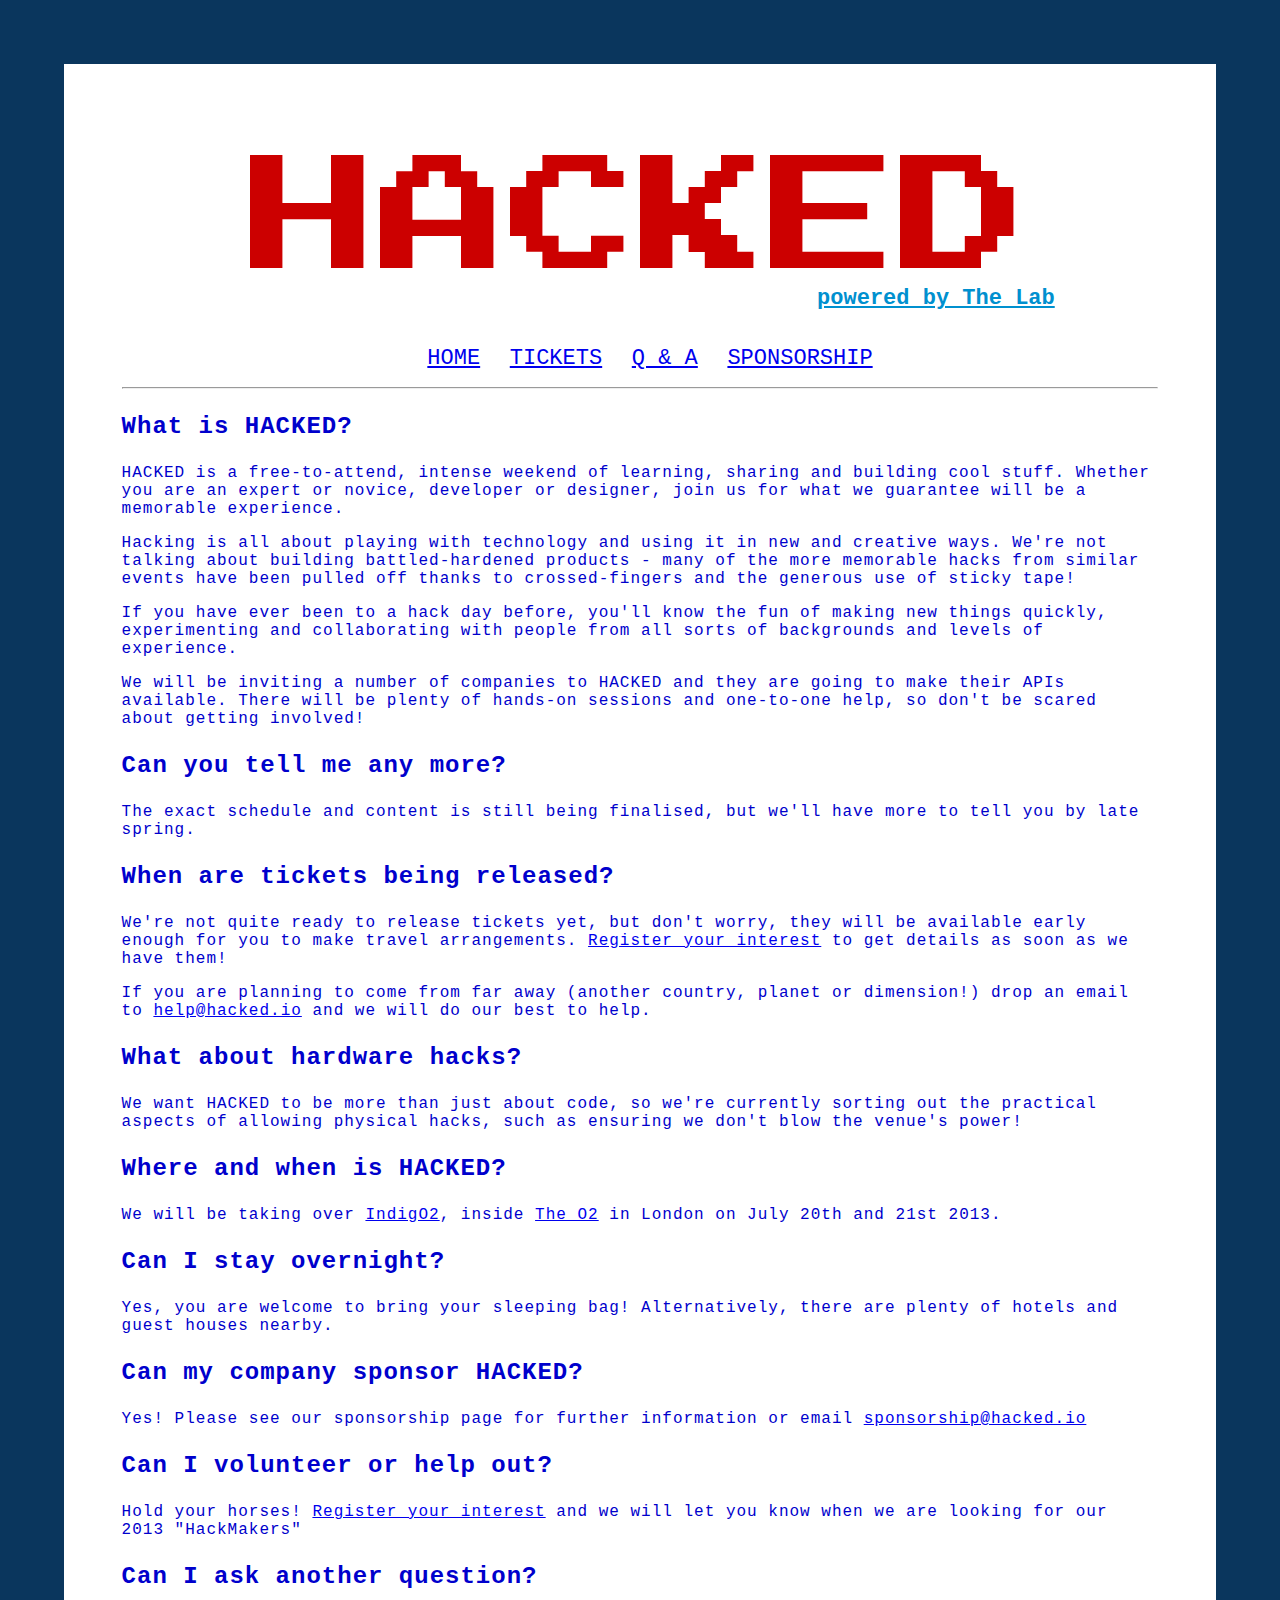
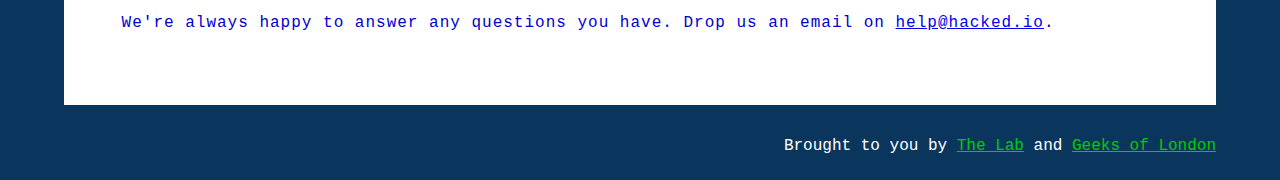
==== qa.html @ efe343f5 "fixing merge" ====
<!doctype html>
<html class="no-js">
<head>
  <meta charset="utf-8" />
  <meta http-equiv="X-UA-Compatible" content="IE=edge,chrome=1"/>
  <title>HACKED @ IndigO2</title>
  <meta name="viewport" content="width=device-width" />
  <link rel="stylesheet" href="http://fonts.googleapis.com/css?family=Press+Start+2P" />
  <link rel='stylesheet' href='http://fonts.googleapis.com/css?family=Open+Sans' />  
  <link rel="stylesheet" href="stylesheets/main.css" />
  <script src="javascripts/jquery.js"></script>
  <script src="javascripts/jquery.fittext.js"></script>
  <script src="javascripts/modernizr.js"></script>
  <script src="javascripts/main.js"></script>
</head>

<body>
  <div class="container">
    <header>
      <h1>HACKED <sub><a href="http://thelab.o2.com/" target="_blank">powered by The Lab</a></sub></h1>
    </header>
    
    <ul>
      <li><a href="index.html">HOME</a></li>
      <li><a href="tickets.html">TICKETS</a></li>
      <li><a href="qa.html">Q &amp; A</a></li>
      <li><a href="sponsor.html">SPONSORSHIP</a></li>
    </ul>

    <hr>

    <section class="qa">
      <!--What is Hacked-->
      <h3>What is HACKED?</h3>
      <p>HACKED is a free-to-attend, intense weekend of learning, sharing and building cool stuff. Whether you are an 
      expert or novice, developer or designer, join us for what we guarantee will be a memorable experience.</p>

      <p>Hacking is all about playing with technology and using it in new and creative ways. We're not talking about building 
      battled-hardened products - many of the more memorable hacks from similar events have been pulled off thanks to 
      crossed-fingers and the generous use of sticky tape!</p>

      <p>If you have ever been to a hack day before, you'll know the fun of making new things quickly, experimenting and 
      collaborating with people from all sorts of backgrounds and levels of experience.</p>

      <p>We will be inviting a number of companies to HACKED and they are going to  make their APIs available. 
      There will be plenty of hands-on sessions and one-to-one help, so don't be scared about getting involved!</p>

      <!--Tell Me MOAR!-->
      <h3>Can you tell me any more?</h3>
      <p>The exact schedule and content is still being finalised, but we'll have more to tell you by late spring.</p>

      <!-- Tickets-->      
      <h3>When are tickets being released?</h3>
      <p>We're not quite ready to release tickets yet, but don't worry, they will be available early enough for you to make travel arrangements. 
      <a href="register.html">Register your interest</a> to get details as soon as we have them!</p>

      <p>If you are planning to come from far away (another country, planet or dimension!) 
      <!-- O2 Roof In Use (http://www.youtube.com/watch?v=_VzrtdNecBI) illegally parked Spaceships will be towed-->
      drop an email to <a href="mailto:help@hacked.io">help@hacked.io</a> and we will do our best to help.</p>
      
      <!--For Mr Duck and his Soldering Iron-->
      <h3>What about hardware hacks?</h3>
      <p>We want HACKED to be more than just about code, so we're currently sorting out the 
      practical aspects of allowing physical hacks, such as ensuring we don't blow the venue's power!</p>
      
      <!--Where-->
      <h3>Where and when is HACKED?</h3>
      <p>We will be taking over <a href="http://www.theo2.co.uk/indigo2/index.html">IndigO2</a>, inside 
      <a href="http://goo.gl/maps/AAw73">The O2</a> in London on July 20th and 21st 2013.</p>
      
      <!--Overnight-->
      <h3>Can I stay overnight?</h3>
      <p>Yes, you are welcome to bring your sleeping bag! Alternatively, there are plenty of hotels and guest houses nearby.</p>
      
      <!--Sponsorship-->
      <h3>Can my company sponsor HACKED?</h3>
      <p>Yes! Please see our sponsorship page for further information or email <a href="mailto:sponsorship@hacked.io">sponsorship@hacked.io</a></p>
      
      <!--Become a HackMaker-->
      <h3>Can I volunteer or help out?</h3>
      <p>Hold your horses! <a href="register.html">Register your interest</a> and we will let you know when we are looking for our 2013 "HackMakers"</p>
      
      <!--You lost something or you think we did-->
      <h3>Can I ask another question?</h3>
      <p>We're always happy to answer any questions you have. Drop us an email on <a href="mailto:help@hacked.io">help@hacked.io</a>.</p>
      
    </section>
    
  </div>
  <footer>
    Brought to you by <a href="http://thelab.o2.com/" target="_blank">The Lab</a> and <a href="http://geeksoflondon.com" target="_blank">Geeks of London</a>
  </footer>
</body>
</html>
---- stylesheets/main.css ----
/*! normalize.css v1.1.0 | MIT License | git.io/normalize */

/* ==========================================================================
   HTML5 display definitions
   ========================================================================== */

/**
 * Correct `block` display not defined in IE 6/7/8/9 and Firefox 3.
 */

article,
aside,
details,
figcaption,
figure,
footer,
header,
hgroup,
main,
nav,
section,
summary {
    display: block;
}

/**
 * Correct `inline-block` display not defined in IE 6/7/8/9 and Firefox 3.
 */

audio,
canvas,
video {
    display: inline-block;
    *display: inline;
    *zoom: 1;
}

/**
 * Prevent modern browsers from displaying `audio` without controls.
 * Remove excess height in iOS 5 devices.
 */

audio:not([controls]) {
    display: none;
    height: 0;
}

/**
 * Address styling not present in IE 7/8/9, Firefox 3, and Safari 4.
 * Known issue: no IE 6 support.
 */

[hidden] {
    display: none;
}

/* ==========================================================================
   Base
   ========================================================================== */

/**
 * 1. Correct text resizing oddly in IE 6/7 when body `font-size` is set using
 *    `em` units.
 * 2. Prevent iOS text size adjust after orientation change, without disabling
 *    user zoom.
 */

html {
    font-size: 100%; /* 1 */
    -webkit-text-size-adjust: 100%; /* 2 */
    -ms-text-size-adjust: 100%; /* 2 */
}

/**
 * Address `font-family` inconsistency between `textarea` and other form
 * elements.
 */

html,
button,
input,
select,
textarea {
    font-family: sans-serif;
}

/**
 * Address margins handled incorrectly in IE 6/7.
 */

body {
    margin: 0;
}

/* ==========================================================================
   Links
   ========================================================================== */

/**
 * Address `outline` inconsistency between Chrome and other browsers.
 */

a:focus {
    outline: thin dotted;
}

/**
 * Improve readability when focused and also mouse hovered in all browsers.
 */

a:active,
a:hover {
    outline: 0;
}

/* ==========================================================================
   Typography
   ========================================================================== */

/**
 * Address font sizes and margins set differently in IE 6/7.
 * Address font sizes within `section` and `article` in Firefox 4+, Safari 5,
 * and Chrome.
 */

h1 {
    font-size: 2em;
    margin: 0.67em 0;
}

h2 {
    font-size: 1.5em;
    margin: 0.83em 0;
}

h3 {
    font-size: 1.17em;
    margin: 1em 0;
}

h4 {
    font-size: 1em;
    margin: 1.33em 0;
}

h5 {
    font-size: 0.83em;
    margin: 1.67em 0;
}

h6 {
    font-size: 0.67em;
    margin: 2.33em 0;
}

/**
 * Address styling not present in IE 7/8/9, Safari 5, and Chrome.
 */

abbr[title] {
    border-bottom: 1px dotted;
}

/**
 * Address style set to `bolder` in Firefox 3+, Safari 4/5, and Chrome.
 */

b,
strong {
    font-weight: bold;
}

blockquote {
    margin: 1em 40px;
}

/**
 * Address styling not present in Safari 5 and Chrome.
 */

dfn {
    font-style: italic;
}

/**
 * Address differences between Firefox and other browsers.
 * Known issue: no IE 6/7 normalization.
 */

hr {
    -moz-box-sizing: content-box;
    box-sizing: content-box;
    height: 0;
}

/**
 * Address styling not present in IE 6/7/8/9.
 */

mark {
    background: #ff0;
    color: #000;
}

/**
 * Address margins set differently in IE 6/7.
 */

p,
pre {
    margin: 1em 0;
}

/**
 * Correct font family set oddly in IE 6, Safari 4/5, and Chrome.
 */

code,
kbd,
pre,
samp {
    font-family: monospace, serif;
    _font-family: 'courier new', monospace;
    font-size: 1em;
}

/**
 * Improve readability of pre-formatted text in all browsers.
 */

pre {
    white-space: pre;
    white-space: pre-wrap;
    word-wrap: break-word;
}

/**
 * Address CSS quotes not supported in IE 6/7.
 */

q {
    quotes: none;
}

/**
 * Address `quotes` property not supported in Safari 4.
 */

q:before,
q:after {
    content: '';
    content: none;
}

/**
 * Address inconsistent and variable font size in all browsers.
 */

small {
    font-size: 80%;
}

/**
 * Prevent `sub` and `sup` affecting `line-height` in all browsers.
 */

sub,
sup {
    font-size: 75%;
    line-height: 0;
    position: relative;
    vertical-align: baseline;
}

sup {
    top: -0.5em;
}

sub {
    bottom: -0.25em;
}

/* ==========================================================================
   Lists
   ========================================================================== */

/**
 * Address margins set differently in IE 6/7.
 */

dl,
menu,
ol,
ul {
    margin: 1em 0;
}

dd {
    margin: 0 0 0 40px;
}

/**
 * Address paddings set differently in IE 6/7.
 */

menu,
ol,
ul {
    padding: 0 0 0 40px;
}

/**
 * Correct list images handled incorrectly in IE 7.
 */

nav ul,
nav ol {
    list-style: none;
    list-style-image: none;
}

/* ==========================================================================
   Embedded content
   ========================================================================== */

/**
 * 1. Remove border when inside `a` element in IE 6/7/8/9 and Firefox 3.
 * 2. Improve image quality when scaled in IE 7.
 */

img {
    border: 0; /* 1 */
    -ms-interpolation-mode: bicubic; /* 2 */
}

/**
 * Correct overflow displayed oddly in IE 9.
 */

svg:not(:root) {
    overflow: hidden;
}

/* ==========================================================================
   Figures
   ========================================================================== */

/**
 * Address margin not present in IE 6/7/8/9, Safari 5, and Opera 11.
 */

figure {
    margin: 0;
}

/* ==========================================================================
   Forms
   ========================================================================== */

/**
 * Correct margin displayed oddly in IE 6/7.
 */

form {
    margin: 0;
}

/**
 * Define consistent border, margin, and padding.
 */

fieldset {
    border: 1px solid #c0c0c0;
    margin: 0 2px;
    padding: 0.35em 0.625em 0.75em;
}

/**
 * 1. Correct color not being inherited in IE 6/7/8/9.
 * 2. Correct text not wrapping in Firefox 3.
 * 3. Correct alignment displayed oddly in IE 6/7.
 */

legend {
    border: 0; /* 1 */
    padding: 0;
    white-space: normal; /* 2 */
    *margin-left: -7px; /* 3 */
}

/**
 * 1. Correct font size not being inherited in all browsers.
 * 2. Address margins set differently in IE 6/7, Firefox 3+, Safari 5,
 *    and Chrome.
 * 3. Improve appearance and consistency in all browsers.
 */

button,
input,
select,
textarea {
    font-size: 100%; /* 1 */
    margin: 0; /* 2 */
    vertical-align: baseline; /* 3 */
    *vertical-align: middle; /* 3 */
}

/**
 * Address Firefox 3+ setting `line-height` on `input` using `!important` in
 * the UA stylesheet.
 */

button,
input {
    line-height: normal;
}

/**
 * Address inconsistent `text-transform` inheritance for `button` and `select`.
 * All other form control elements do not inherit `text-transform` values.
 * Correct `button` style inheritance in Chrome, Safari 5+, and IE 6+.
 * Correct `select` style inheritance in Firefox 4+ and Opera.
 */

button,
select {
    text-transform: none;
}

/**
 * 1. Avoid the WebKit bug in Android 4.0.* where (2) destroys native `audio`
 *    and `video` controls.
 * 2. Correct inability to style clickable `input` types in iOS.
 * 3. Improve usability and consistency of cursor style between image-type
 *    `input` and others.
 * 4. Remove inner spacing in IE 7 without affecting normal text inputs.
 *    Known issue: inner spacing remains in IE 6.
 */

button,
html input[type="button"], /* 1 */
input[type="reset"],
input[type="submit"] {
    -webkit-appearance: button; /* 2 */
    cursor: pointer; /* 3 */
    *overflow: visible;  /* 4 */
}

/**
 * Re-set default cursor for disabled elements.
 */

button[disabled],
html input[disabled] {
    cursor: default;
}

/**
 * 1. Address box sizing set to content-box in IE 8/9.
 * 2. Remove excess padding in IE 8/9.
 * 3. Remove excess padding in IE 7.
 *    Known issue: excess padding remains in IE 6.
 */

input[type="checkbox"],
input[type="radio"] {
    box-sizing: border-box; /* 1 */
    padding: 0; /* 2 */
    *height: 13px; /* 3 */
    *width: 13px; /* 3 */
}

/**
 * 1. Address `appearance` set to `searchfield` in Safari 5 and Chrome.
 * 2. Address `box-sizing` set to `border-box` in Safari 5 and Chrome
 *    (include `-moz` to future-proof).
 */

input[type="search"] {
    -webkit-appearance: textfield; /* 1 */
    -moz-box-sizing: content-box;
    -webkit-box-sizing: content-box; /* 2 */
    box-sizing: content-box;
}

/**
 * Remove inner padding and search cancel button in Safari 5 and Chrome
 * on OS X.
 */

input[type="search"]::-webkit-search-cancel-button,
input[type="search"]::-webkit-search-decoration {
    -webkit-appearance: none;
}

/**
 * Remove inner padding and border in Firefox 3+.
 */

button::-moz-focus-inner,
input::-moz-focus-inner {
    border: 0;
    padding: 0;
}

/**
 * 1. Remove default vertical scrollbar in IE 6/7/8/9.
 * 2. Improve readability and alignment in all browsers.
 */

textarea {
    overflow: auto; /* 1 */
    vertical-align: top; /* 2 */
}

/* ==========================================================================
   Tables
   ========================================================================== */

/**
 * Remove most spacing between table cells.
 */

table {
    border-collapse: collapse;
    border-spacing: 0;
}

/* Site Styles */
html {
  margin: 5%;
  padding: 0;
  width: 90%;
  height: 90%;
  background-color: #0A365D;
}

html.front {
  background-image: url(../images/scan.png);
}

body {
  color: #00c;
  font-family: 'Courier New', courier, fixed;
}

.container {
  margin: 0;
  padding: 5%;
  background-color: #fff;
  text-align: center;
}

header {
  display: block;
  margin: 32px auto;
}

footer {
  display: block;
  margin: 32px auto;
  padding-bottom: 25px;
  text-align: right;
  color: #fff;
}

h1 {
  display: block;
  margin: 0 0 5% 0;
  padding:0;
  width: 100%;
  color: #c00;
  font-weight: normal;
  font-size: 36px;
  font-family: 'Press Start 2P', 'Courier New', courier, fixed;
}

h1 sub {
  display: block;
  margin: 1% 10% 0 0;
  color: #0090CF;
  font-size: 22px;
  font-family: 'Courier New', courier, fixed;
  font-weight: bold;
  text-align: right;
}

h1 sub a {
  color: #0090CF;
}

h2 {
  padding: 8px;
  background-color: #000;
  color: #fff;
  letter-spacing: 1px;
  font-size: 24px;
  line-height: 1.5;
}

h3 {
  letter-spacing: 1px;
  font-size: 24px;
}

p {
  letter-spacing: 1px;
  font-weight: bold;
  font-size: 24px;
}

li {
  font-size: 22px;
  display: inline;
  list-style-type: none;
  padding-right: 20px;
}

/* Call to Action */
#action {
  margin: 0 auto;
  padding: 0;
  width: 75%;
  border: 20px #fff solid;
  font-weight: bold;
  font-size: 24px;
  font-family: 'Courier New', courier, fixed;
  line-height: 1.5;
}

.no-js #action {
  background-color: #ff0
}

#action.flash {
  border-color: #0c0;
}

#action a {
  display: block;
  margin: 0;
  padding: 16px 24px;
  color: #000;
}

/*General Text*/

section p {
  font-size: 16px;
  font-weight: normal;
}


section.qa p, section.qa h3 { text-align: left; }

/*Form*/



/*Footer*/

footer a {
  color: #0c0;
}

/*Magic classes*/

.upside_down {
  transform: rotate(180deg);
  -ms-transform: rotate(180deg); /* IE 9 */
  -webkit-transform: rotate(180deg); /* Safari and Chrome */
  -o-transform: rotate(180deg); /* Opera */
  -moz-transform: rotate(180deg); /* Firefox */
}

/* Mobile Overrides */
@media only screen and (max-width: 640px) {
  html {
    margin: 0;
    width: 100%;
    background-color: #fff;
    background-image: none;
  }
  
  html.front {
    background-image: none;
  }
  

  body {
    padding: 0;
    min-height: inherit;
  }
  
  h1 sub { font-size: 16px;}
  h2 {font-size: 20px;}
  h3 {font-size: 18px;}

  li { font-size: 16px; }

  #action {
    width: 100%;
    border: 0;
    background-color: #0c0;
    font-size: 16px;
  }

  #action a {
    color: #fff;
  }
  
  footer {
    color: #000;
    font-size: 14px;
    text-align: center;
  }
}
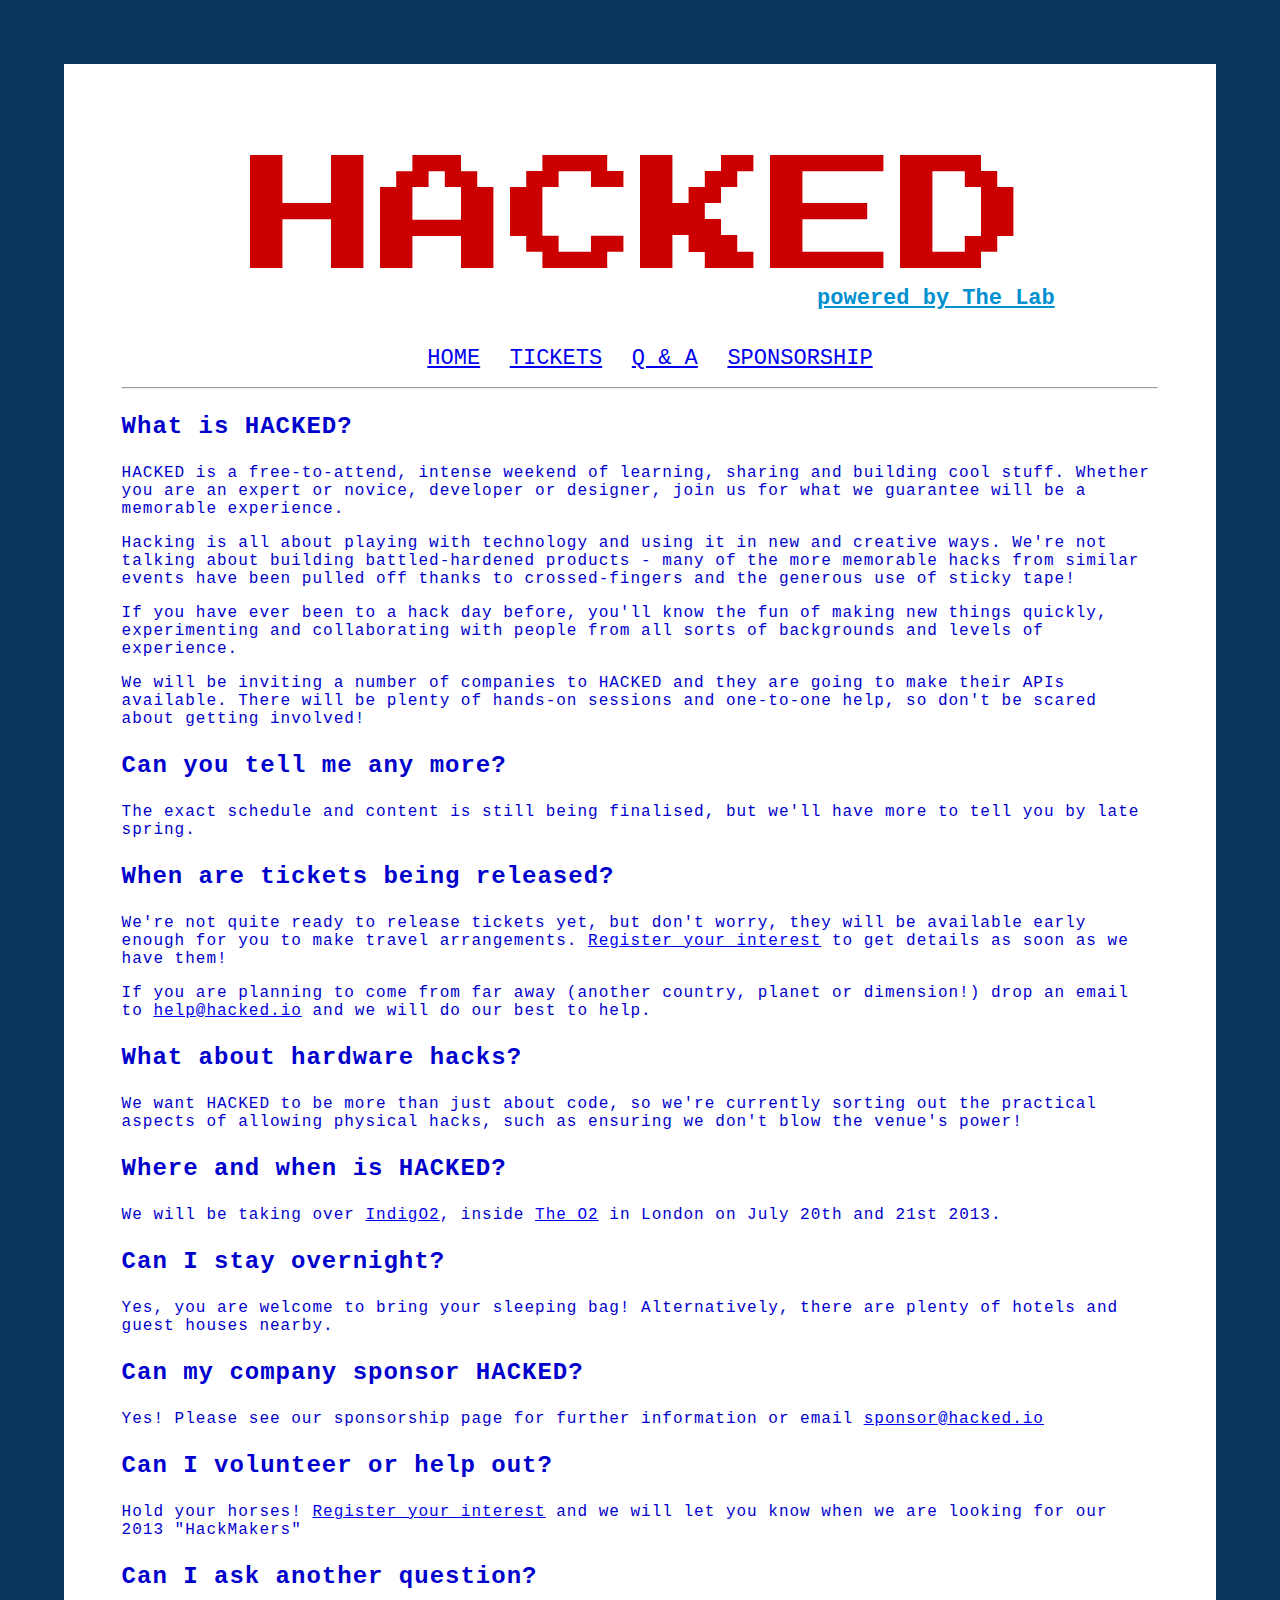
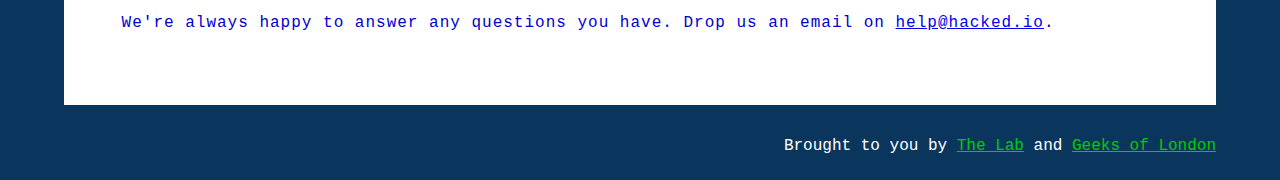
==== commit 022c0141: "Removed some whitespace. Fixed email address" ====
--- a/qa.html
+++ b/qa.html
@@ -6,7 +6,7 @@
   <title>HACKED @ IndigO2</title>
   <meta name="viewport" content="width=device-width" />
   <link rel="stylesheet" href="http://fonts.googleapis.com/css?family=Press+Start+2P" />
-  <link rel='stylesheet' href='http://fonts.googleapis.com/css?family=Open+Sans' />  
+  <link rel='stylesheet' href='http://fonts.googleapis.com/css?family=Open+Sans' />
   <link rel="stylesheet" href="stylesheets/main.css" />
   <script src="javascripts/jquery.js"></script>
   <script src="javascripts/jquery.fittext.js"></script>
@@ -19,7 +19,7 @@
     <header>
       <h1>HACKED <sub><a href="http://thelab.o2.com/" target="_blank">powered by The Lab</a></sub></h1>
     </header>
-    
+
     <ul>
       <li><a href="index.html">HOME</a></li>
       <li><a href="tickets.html">TICKETS</a></li>
@@ -32,60 +32,60 @@
     <section class="qa">
       <!--What is Hacked-->
       <h3>What is HACKED?</h3>
-      <p>HACKED is a free-to-attend, intense weekend of learning, sharing and building cool stuff. Whether you are an 
+      <p>HACKED is a free-to-attend, intense weekend of learning, sharing and building cool stuff. Whether you are an
       expert or novice, developer or designer, join us for what we guarantee will be a memorable experience.</p>
 
-      <p>Hacking is all about playing with technology and using it in new and creative ways. We're not talking about building 
-      battled-hardened products - many of the more memorable hacks from similar events have been pulled off thanks to 
+      <p>Hacking is all about playing with technology and using it in new and creative ways. We're not talking about building
+      battled-hardened products - many of the more memorable hacks from similar events have been pulled off thanks to
       crossed-fingers and the generous use of sticky tape!</p>
 
-      <p>If you have ever been to a hack day before, you'll know the fun of making new things quickly, experimenting and 
+      <p>If you have ever been to a hack day before, you'll know the fun of making new things quickly, experimenting and
       collaborating with people from all sorts of backgrounds and levels of experience.</p>
 
-      <p>We will be inviting a number of companies to HACKED and they are going to  make their APIs available. 
+      <p>We will be inviting a number of companies to HACKED and they are going to  make their APIs available.
       There will be plenty of hands-on sessions and one-to-one help, so don't be scared about getting involved!</p>
 
       <!--Tell Me MOAR!-->
       <h3>Can you tell me any more?</h3>
       <p>The exact schedule and content is still being finalised, but we'll have more to tell you by late spring.</p>
 
-      <!-- Tickets-->      
+      <!-- Tickets-->
       <h3>When are tickets being released?</h3>
-      <p>We're not quite ready to release tickets yet, but don't worry, they will be available early enough for you to make travel arrangements. 
+      <p>We're not quite ready to release tickets yet, but don't worry, they will be available early enough for you to make travel arrangements.
       <a href="register.html">Register your interest</a> to get details as soon as we have them!</p>
 
-      <p>If you are planning to come from far away (another country, planet or dimension!) 
+      <p>If you are planning to come from far away (another country, planet or dimension!)
       <!-- O2 Roof In Use (http://www.youtube.com/watch?v=_VzrtdNecBI) illegally parked Spaceships will be towed-->
       drop an email to <a href="mailto:help@hacked.io">help@hacked.io</a> and we will do our best to help.</p>
-      
+
       <!--For Mr Duck and his Soldering Iron-->
       <h3>What about hardware hacks?</h3>
-      <p>We want HACKED to be more than just about code, so we're currently sorting out the 
+      <p>We want HACKED to be more than just about code, so we're currently sorting out the
       practical aspects of allowing physical hacks, such as ensuring we don't blow the venue's power!</p>
-      
+
       <!--Where-->
       <h3>Where and when is HACKED?</h3>
-      <p>We will be taking over <a href="http://www.theo2.co.uk/indigo2/index.html">IndigO2</a>, inside 
+      <p>We will be taking over <a href="http://www.theo2.co.uk/indigo2/index.html">IndigO2</a>, inside
       <a href="http://goo.gl/maps/AAw73">The O2</a> in London on July 20th and 21st 2013.</p>
-      
+
       <!--Overnight-->
       <h3>Can I stay overnight?</h3>
       <p>Yes, you are welcome to bring your sleeping bag! Alternatively, there are plenty of hotels and guest houses nearby.</p>
-      
+
       <!--Sponsorship-->
       <h3>Can my company sponsor HACKED?</h3>
-      <p>Yes! Please see our sponsorship page for further information or email <a href="mailto:sponsorship@hacked.io">sponsorship@hacked.io</a></p>
-      
+      <p>Yes! Please see our sponsorship page for further information or email <a href="mailto:sponsor@hacked.io">sponsor@hacked.io</a></p>
+
       <!--Become a HackMaker-->
       <h3>Can I volunteer or help out?</h3>
       <p>Hold your horses! <a href="register.html">Register your interest</a> and we will let you know when we are looking for our 2013 "HackMakers"</p>
-      
+
       <!--You lost something or you think we did-->
       <h3>Can I ask another question?</h3>
       <p>We're always happy to answer any questions you have. Drop us an email on <a href="mailto:help@hacked.io">help@hacked.io</a>.</p>
-      
+
     </section>
-    
+
   </div>
   <footer>
     Brought to you by <a href="http://thelab.o2.com/" target="_blank">The Lab</a> and <a href="http://geeksoflondon.com" target="_blank">Geeks of London</a>
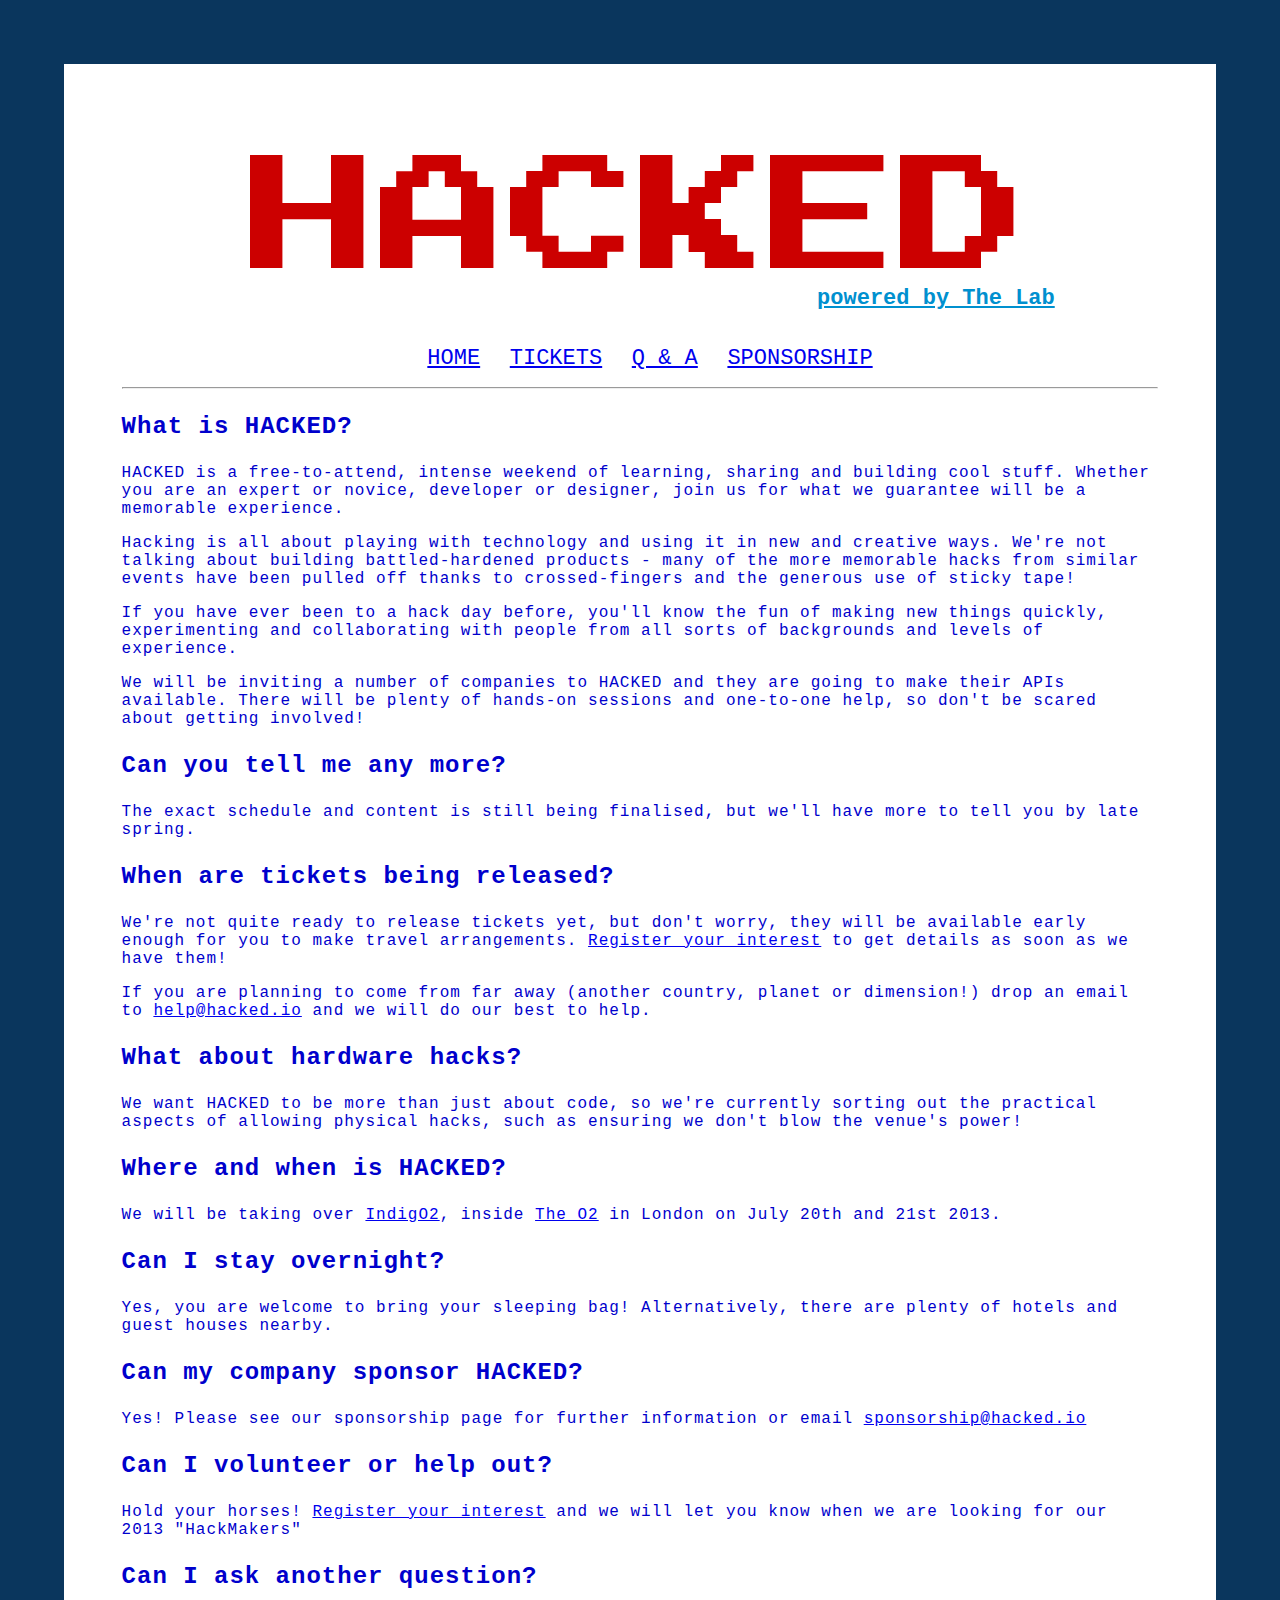
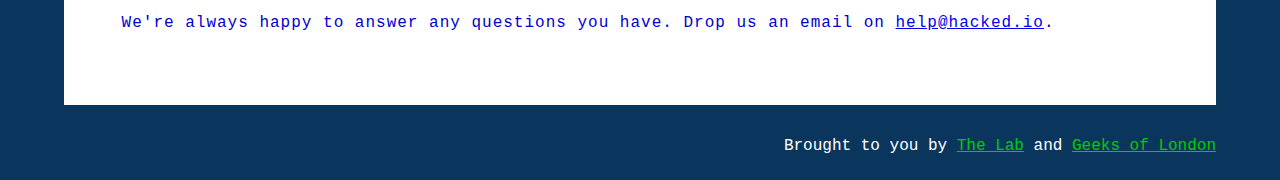
==== commit ef6e8c25: "added ga" ====
--- a/qa.html
+++ b/qa.html
@@ -6,7 +6,7 @@
   <title>HACKED @ IndigO2</title>
   <meta name="viewport" content="width=device-width" />
   <link rel="stylesheet" href="http://fonts.googleapis.com/css?family=Press+Start+2P" />
-  <link rel='stylesheet' href='http://fonts.googleapis.com/css?family=Open+Sans' />
+  <link rel='stylesheet' href='http://fonts.googleapis.com/css?family=Open+Sans' />  
   <link rel="stylesheet" href="stylesheets/main.css" />
   <script src="javascripts/jquery.js"></script>
   <script src="javascripts/jquery.fittext.js"></script>
@@ -19,7 +19,7 @@
     <header>
       <h1>HACKED <sub><a href="http://thelab.o2.com/" target="_blank">powered by The Lab</a></sub></h1>
     </header>
-
+    
     <ul>
       <li><a href="index.html">HOME</a></li>
       <li><a href="tickets.html">TICKETS</a></li>
@@ -32,63 +32,76 @@
     <section class="qa">
       <!--What is Hacked-->
       <h3>What is HACKED?</h3>
-      <p>HACKED is a free-to-attend, intense weekend of learning, sharing and building cool stuff. Whether you are an
+      <p>HACKED is a free-to-attend, intense weekend of learning, sharing and building cool stuff. Whether you are an 
       expert or novice, developer or designer, join us for what we guarantee will be a memorable experience.</p>
 
-      <p>Hacking is all about playing with technology and using it in new and creative ways. We're not talking about building
-      battled-hardened products - many of the more memorable hacks from similar events have been pulled off thanks to
+      <p>Hacking is all about playing with technology and using it in new and creative ways. We're not talking about building 
+      battled-hardened products - many of the more memorable hacks from similar events have been pulled off thanks to 
       crossed-fingers and the generous use of sticky tape!</p>
 
-      <p>If you have ever been to a hack day before, you'll know the fun of making new things quickly, experimenting and
+      <p>If you have ever been to a hack day before, you'll know the fun of making new things quickly, experimenting and 
       collaborating with people from all sorts of backgrounds and levels of experience.</p>
 
-      <p>We will be inviting a number of companies to HACKED and they are going to  make their APIs available.
+      <p>We will be inviting a number of companies to HACKED and they are going to  make their APIs available. 
       There will be plenty of hands-on sessions and one-to-one help, so don't be scared about getting involved!</p>
 
       <!--Tell Me MOAR!-->
       <h3>Can you tell me any more?</h3>
       <p>The exact schedule and content is still being finalised, but we'll have more to tell you by late spring.</p>
 
-      <!-- Tickets-->
+      <!-- Tickets-->      
       <h3>When are tickets being released?</h3>
-      <p>We're not quite ready to release tickets yet, but don't worry, they will be available early enough for you to make travel arrangements.
+      <p>We're not quite ready to release tickets yet, but don't worry, they will be available early enough for you to make travel arrangements. 
       <a href="register.html">Register your interest</a> to get details as soon as we have them!</p>
 
-      <p>If you are planning to come from far away (another country, planet or dimension!)
+      <p>If you are planning to come from far away (another country, planet or dimension!) 
       <!-- O2 Roof In Use (http://www.youtube.com/watch?v=_VzrtdNecBI) illegally parked Spaceships will be towed-->
       drop an email to <a href="mailto:help@hacked.io">help@hacked.io</a> and we will do our best to help.</p>
-
+      
       <!--For Mr Duck and his Soldering Iron-->
       <h3>What about hardware hacks?</h3>
-      <p>We want HACKED to be more than just about code, so we're currently sorting out the
+      <p>We want HACKED to be more than just about code, so we're currently sorting out the 
       practical aspects of allowing physical hacks, such as ensuring we don't blow the venue's power!</p>
-
+      
       <!--Where-->
       <h3>Where and when is HACKED?</h3>
-      <p>We will be taking over <a href="http://www.theo2.co.uk/indigo2/index.html">IndigO2</a>, inside
+      <p>We will be taking over <a href="http://www.theo2.co.uk/indigo2/index.html">IndigO2</a>, inside 
       <a href="http://goo.gl/maps/AAw73">The O2</a> in London on July 20th and 21st 2013.</p>
-
+      
       <!--Overnight-->
       <h3>Can I stay overnight?</h3>
       <p>Yes, you are welcome to bring your sleeping bag! Alternatively, there are plenty of hotels and guest houses nearby.</p>
-
+      
       <!--Sponsorship-->
       <h3>Can my company sponsor HACKED?</h3>
-      <p>Yes! Please see our sponsorship page for further information or email <a href="mailto:sponsor@hacked.io">sponsor@hacked.io</a></p>
-
+      <p>Yes! Please see our sponsorship page for further information or email <a href="mailto:sponsorship@hacked.io">sponsorship@hacked.io</a></p>
+      
       <!--Become a HackMaker-->
       <h3>Can I volunteer or help out?</h3>
       <p>Hold your horses! <a href="register.html">Register your interest</a> and we will let you know when we are looking for our 2013 "HackMakers"</p>
-
+      
       <!--You lost something or you think we did-->
       <h3>Can I ask another question?</h3>
       <p>We're always happy to answer any questions you have. Drop us an email on <a href="mailto:help@hacked.io">help@hacked.io</a>.</p>
-
+      
     </section>
-
+    
   </div>
   <footer>
     Brought to you by <a href="http://thelab.o2.com/" target="_blank">The Lab</a> and <a href="http://geeksoflondon.com" target="_blank">Geeks of London</a>
   </footer>
+  <script type="text/javascript">
+
+    var _gaq = _gaq || [];
+    _gaq.push(['_setAccount', 'UA-275654-9']);
+    _gaq.push(['_trackPageview']);
+
+    (function() {
+      var ga = document.createElement('script'); ga.type = 'text/javascript'; ga.async = true;
+      ga.src = ('https:' == document.location.protocol ? 'https://ssl' : 'http://www') + '.google-analytics.com/ga.js';
+      var s = document.getElementsByTagName('script')[0]; s.parentNode.insertBefore(ga, s);
+    })();
+
+  </script>
 </body>
 </html>
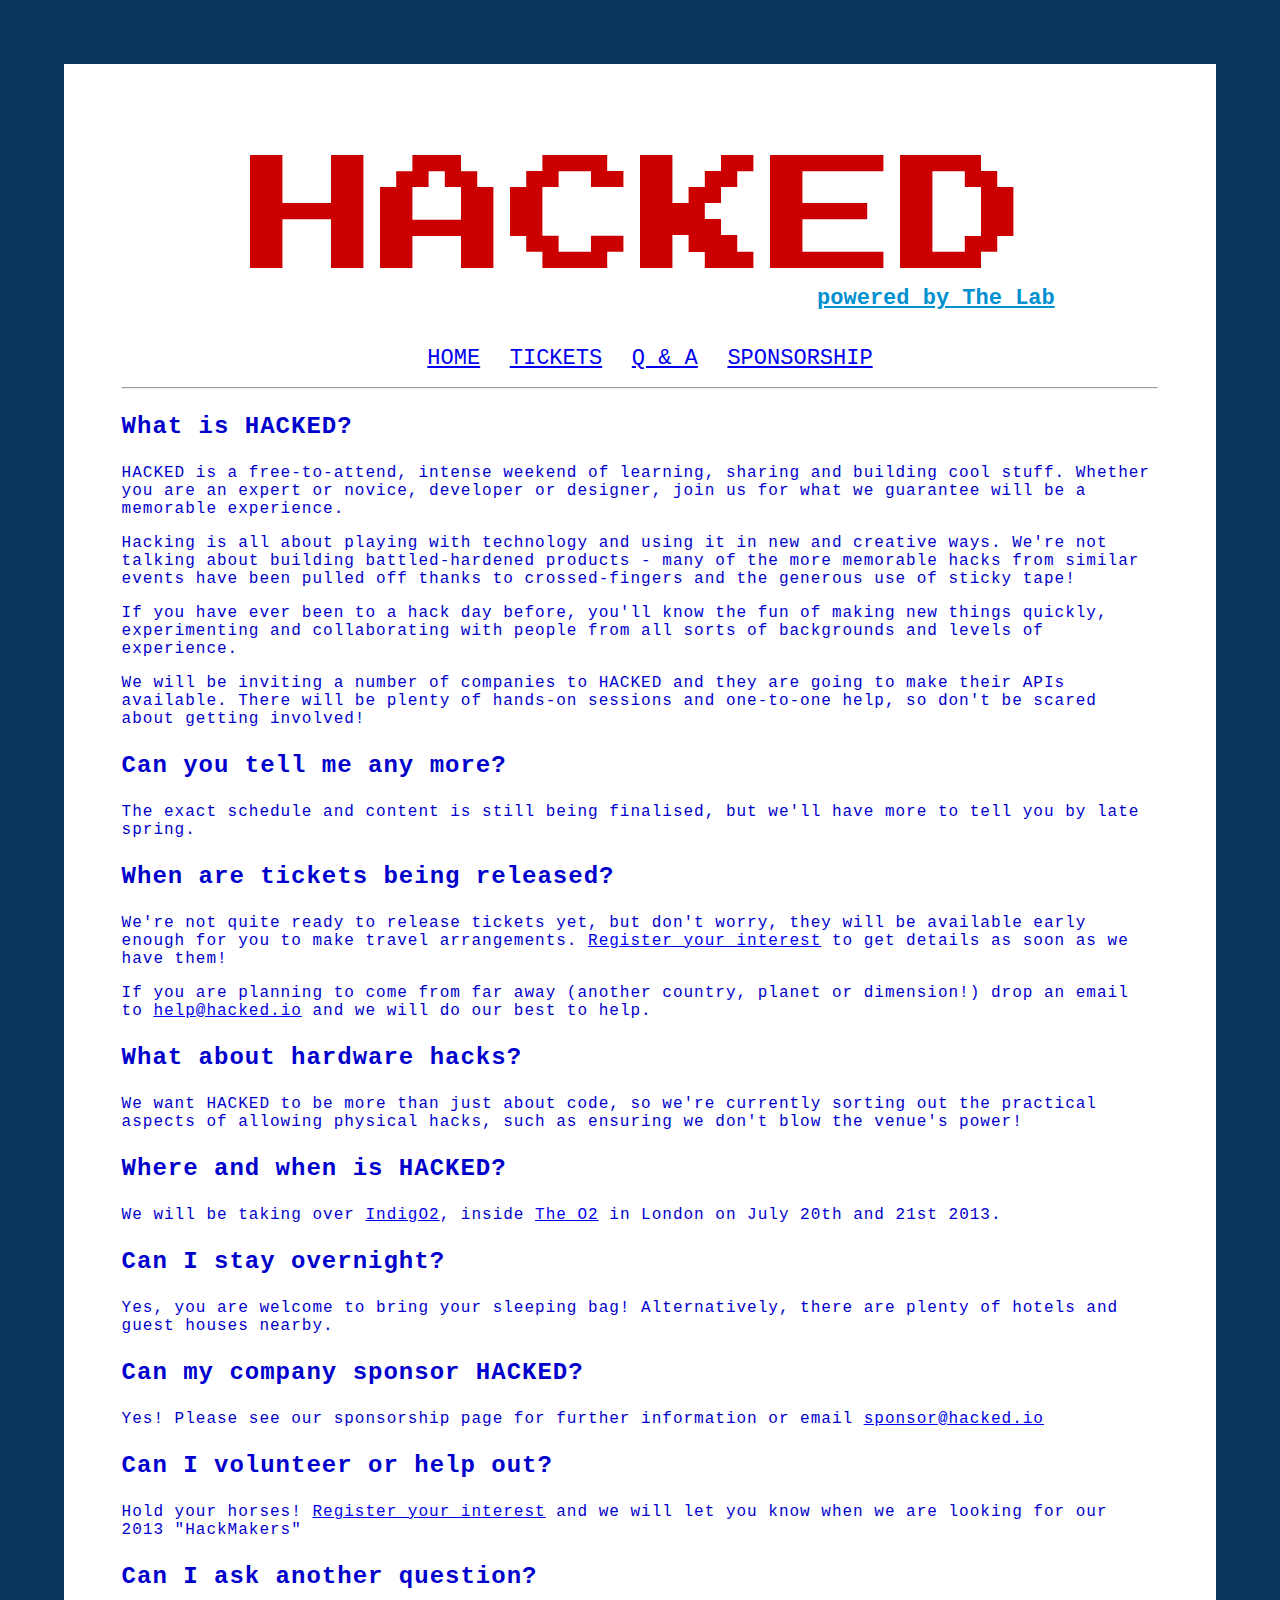
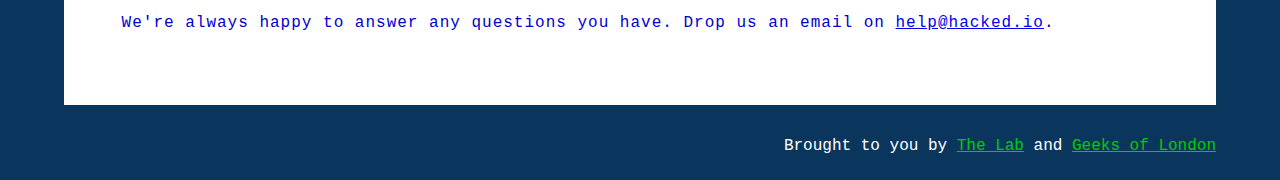
==== commit f013d08d: "Merge branch 'master' of github.com:hackedio/landing" ====
--- a/qa.html
+++ b/qa.html
@@ -6,7 +6,7 @@
   <title>HACKED @ IndigO2</title>
   <meta name="viewport" content="width=device-width" />
   <link rel="stylesheet" href="http://fonts.googleapis.com/css?family=Press+Start+2P" />
-  <link rel='stylesheet' href='http://fonts.googleapis.com/css?family=Open+Sans' />  
+  <link rel='stylesheet' href='http://fonts.googleapis.com/css?family=Open+Sans' />
   <link rel="stylesheet" href="stylesheets/main.css" />
   <script src="javascripts/jquery.js"></script>
   <script src="javascripts/jquery.fittext.js"></script>
@@ -19,7 +19,7 @@
     <header>
       <h1>HACKED <sub><a href="http://thelab.o2.com/" target="_blank">powered by The Lab</a></sub></h1>
     </header>
-    
+
     <ul>
       <li><a href="index.html">HOME</a></li>
       <li><a href="tickets.html">TICKETS</a></li>
@@ -32,60 +32,60 @@
     <section class="qa">
       <!--What is Hacked-->
       <h3>What is HACKED?</h3>
-      <p>HACKED is a free-to-attend, intense weekend of learning, sharing and building cool stuff. Whether you are an 
+      <p>HACKED is a free-to-attend, intense weekend of learning, sharing and building cool stuff. Whether you are an
       expert or novice, developer or designer, join us for what we guarantee will be a memorable experience.</p>
 
-      <p>Hacking is all about playing with technology and using it in new and creative ways. We're not talking about building 
-      battled-hardened products - many of the more memorable hacks from similar events have been pulled off thanks to 
+      <p>Hacking is all about playing with technology and using it in new and creative ways. We're not talking about building
+      battled-hardened products - many of the more memorable hacks from similar events have been pulled off thanks to
       crossed-fingers and the generous use of sticky tape!</p>
 
-      <p>If you have ever been to a hack day before, you'll know the fun of making new things quickly, experimenting and 
+      <p>If you have ever been to a hack day before, you'll know the fun of making new things quickly, experimenting and
       collaborating with people from all sorts of backgrounds and levels of experience.</p>
 
-      <p>We will be inviting a number of companies to HACKED and they are going to  make their APIs available. 
+      <p>We will be inviting a number of companies to HACKED and they are going to  make their APIs available.
       There will be plenty of hands-on sessions and one-to-one help, so don't be scared about getting involved!</p>
 
       <!--Tell Me MOAR!-->
       <h3>Can you tell me any more?</h3>
       <p>The exact schedule and content is still being finalised, but we'll have more to tell you by late spring.</p>
 
-      <!-- Tickets-->      
+      <!-- Tickets-->
       <h3>When are tickets being released?</h3>
-      <p>We're not quite ready to release tickets yet, but don't worry, they will be available early enough for you to make travel arrangements. 
+      <p>We're not quite ready to release tickets yet, but don't worry, they will be available early enough for you to make travel arrangements.
       <a href="register.html">Register your interest</a> to get details as soon as we have them!</p>
 
-      <p>If you are planning to come from far away (another country, planet or dimension!) 
+      <p>If you are planning to come from far away (another country, planet or dimension!)
       <!-- O2 Roof In Use (http://www.youtube.com/watch?v=_VzrtdNecBI) illegally parked Spaceships will be towed-->
       drop an email to <a href="mailto:help@hacked.io">help@hacked.io</a> and we will do our best to help.</p>
-      
+
       <!--For Mr Duck and his Soldering Iron-->
       <h3>What about hardware hacks?</h3>
-      <p>We want HACKED to be more than just about code, so we're currently sorting out the 
+      <p>We want HACKED to be more than just about code, so we're currently sorting out the
       practical aspects of allowing physical hacks, such as ensuring we don't blow the venue's power!</p>
-      
+
       <!--Where-->
       <h3>Where and when is HACKED?</h3>
-      <p>We will be taking over <a href="http://www.theo2.co.uk/indigo2/index.html">IndigO2</a>, inside 
+      <p>We will be taking over <a href="http://www.theo2.co.uk/indigo2/index.html">IndigO2</a>, inside
       <a href="http://goo.gl/maps/AAw73">The O2</a> in London on July 20th and 21st 2013.</p>
-      
+
       <!--Overnight-->
       <h3>Can I stay overnight?</h3>
       <p>Yes, you are welcome to bring your sleeping bag! Alternatively, there are plenty of hotels and guest houses nearby.</p>
-      
+
       <!--Sponsorship-->
       <h3>Can my company sponsor HACKED?</h3>
-      <p>Yes! Please see our sponsorship page for further information or email <a href="mailto:sponsorship@hacked.io">sponsorship@hacked.io</a></p>
-      
+      <p>Yes! Please see our sponsorship page for further information or email <a href="mailto:sponsor@hacked.io">sponsor@hacked.io</a></p>
+
       <!--Become a HackMaker-->
       <h3>Can I volunteer or help out?</h3>
       <p>Hold your horses! <a href="register.html">Register your interest</a> and we will let you know when we are looking for our 2013 "HackMakers"</p>
-      
+
       <!--You lost something or you think we did-->
       <h3>Can I ask another question?</h3>
       <p>We're always happy to answer any questions you have. Drop us an email on <a href="mailto:help@hacked.io">help@hacked.io</a>.</p>
-      
+
     </section>
-    
+
   </div>
   <footer>
     Brought to you by <a href="http://thelab.o2.com/" target="_blank">The Lab</a> and <a href="http://geeksoflondon.com" target="_blank">Geeks of London</a>
